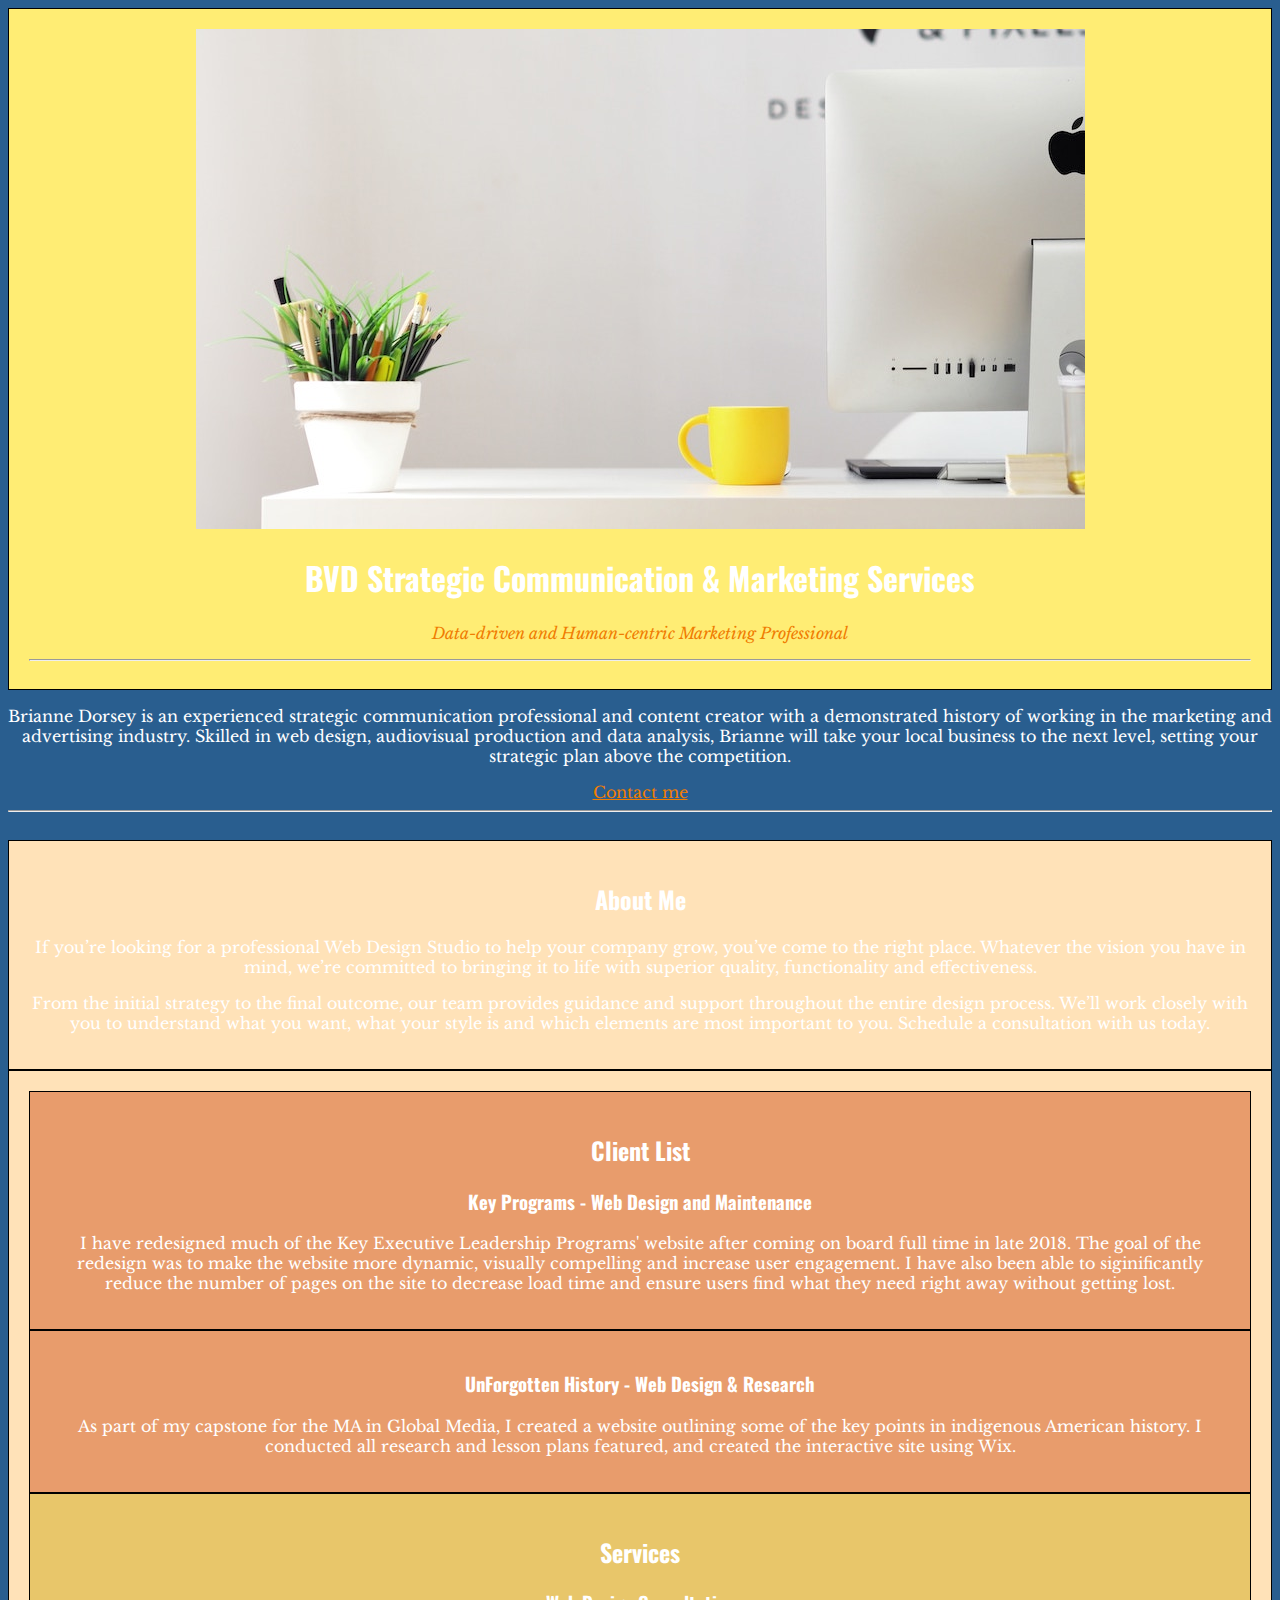
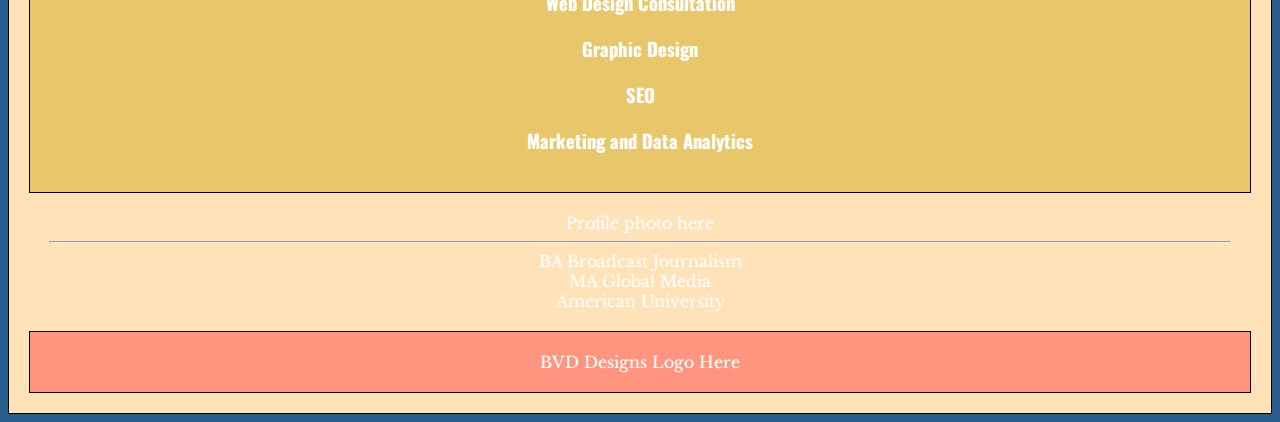
==== unit_5/index.html @ 70220b96 "completed layout sections" ====
<!DOCTYPE html>
<html>
<head>
	<link rel="stylesheet" type="text/css" href="css/style.css">
	<title>BVD</title>
	</head>
<body>
<wrapper>
<header>
	<img src="images/hero_1.jpg" alt="Computer workstation" title="Hero">
	<h1>BVD Strategic Communication & Marketing Services</h1>
	<p id="slogan"> Data-driven and Human-centric Marketing Professional</p><hr>
</header>
	<p class="about">Brianne Dorsey is an experienced strategic communication professional and content creator with a demonstrated history of working in the marketing and advertising industry. Skilled in web design, audiovisual production and data analysis, Brianne will take your local business to the next level, setting your strategic plan above the competition. </p>
	<a href="mailto:bdorsey@american.edu"> Contact me </a><br>
	<hr><br>
	</div>
	<section>
		<h2> About Me </h2>
		<p>If you’re looking for a professional Web Design Studio to help your company grow, you’ve come to the right place. Whatever the vision you have in mind, we’re committed to bringing it to life with superior quality, functionality and effectiveness.<br>
		<p>From the initial strategy to the final outcome, our team provides guidance and support throughout the entire design process. We’ll work closely with you to understand what you want, what your style is and which elements are most important to you. Schedule a consultation with us today.</p>
	</section>
	<section>
	<article>
		<h2>Client List</h2>
		<h3>Key Programs - Web Design and Maintenance</h3>
		<p>I have redesigned much of the Key Executive Leadership Programs' website after coming on board full time in late 2018. The goal of the redesign was to make the website more dynamic, visually compelling and increase user engagement. I have also been able to siginificantly reduce the number of pages on the site to decrease load time and ensure users find what they need right away without getting lost.</p>
	</article>
	<article>
		<h3>UnForgotten History - Web Design & Research</h3>
		<p>As part of my capstone for the MA in Global Media, I created a website outlining some of the key points in indigenous American history.  I conducted all research and lesson plans featured, and created the interactive site using Wix. </p>
	</article>

	<nav>

		<h2> Services </h2>
		<h3> Web Design Consultation</h3>
		<h3> Graphic Design</h3>
		<h3>SEO</h3>
		<h3>Marketing and Data Analytics</h3>

	</nav>

   <aside>
   		Profile photo here<br><hr>
   		BA Broadcast Journalism<br>
   		MA Global Media<br>
   		American University<br>
	</aside>
<footer>
	BVD Designs Logo Here
</footer>
</wrapper>
</body>
</html>
---- unit_5/css/style.css ----
@import url('https://fonts.googleapis.com/css?family=Oswald&display=swap');
@import url('https://fonts.googleapis.com/css?family=Libre+Baskerville&display=swap');

header{

	background-color: #FFED74;
    border: 1px black solid;
    padding: 20px;
}


nav{
background-color: #E8C66A;
border: 1px black solid;
padding: 20px;
}

aside{
background-color: #FFC675
border: 1px black solid;
padding: 20px;

}

article{

background-color: #E89C6C;
border: 1px black solid;
padding: 20px;
}

footer{

	background-color: #FF957E;
	border: 1px black solid;
    padding: 20px;
}

div, section{

	background-color: #FFE2B8;
	border: 1px black solid;
    padding: 20px;
}

h1, h2, h3{
	text-align: center;
	font-family: 'Oswald';
	color: #FFFFFF; 
}

#slogan{
	font-style: italic;
	text-align: center;
	color: #f07d02;
}

body{
	background-color: #295e8f;
	text-align: center;
	font-family: 'Libre Baskerville';
	color: #FFFFFF;
}

ul{
	text-align: left;
	color: #295e8f;
}
a{
	color: #f07d02;
}
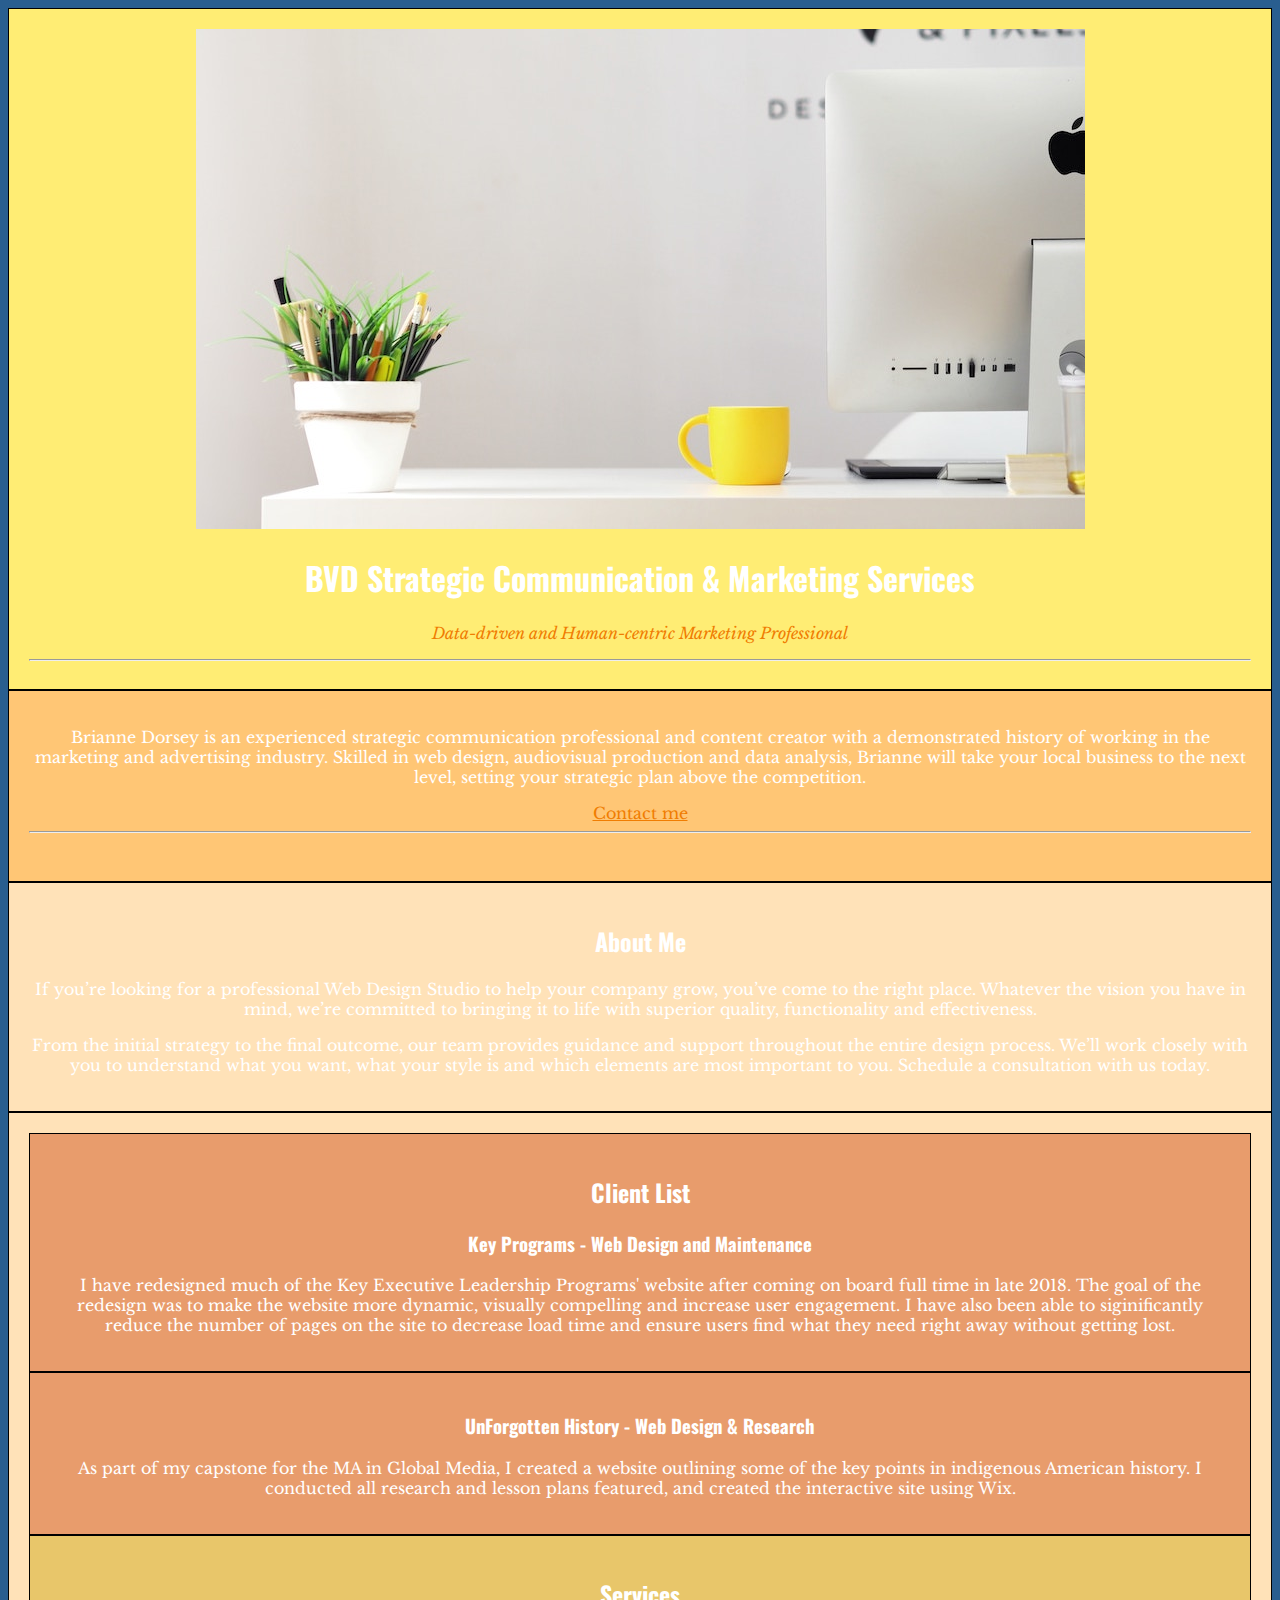
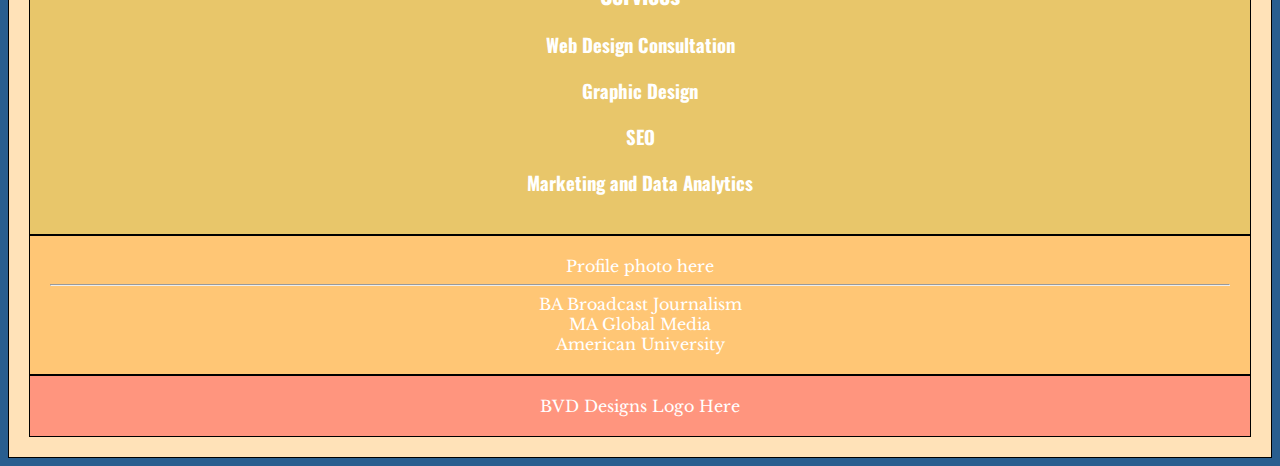
==== commit b390afe9: "fixed error in css" ====
--- a/unit_5/index.html
+++ b/unit_5/index.html
@@ -11,10 +11,11 @@
 	<h1>BVD Strategic Communication & Marketing Services</h1>
 	<p id="slogan"> Data-driven and Human-centric Marketing Professional</p><hr>
 </header>
+<aside>
 	<p class="about">Brianne Dorsey is an experienced strategic communication professional and content creator with a demonstrated history of working in the marketing and advertising industry. Skilled in web design, audiovisual production and data analysis, Brianne will take your local business to the next level, setting your strategic plan above the competition. </p>
 	<a href="mailto:bdorsey@american.edu"> Contact me </a><br>
 	<hr><br>
-	</div>
+</aside>
 	<section>
 		<h2> About Me </h2>
 		<p>If you’re looking for a professional Web Design Studio to help your company grow, you’ve come to the right place. Whatever the vision you have in mind, we’re committed to bringing it to life with superior quality, functionality and effectiveness.<br>
--- a/unit_5/css/style.css
+++ b/unit_5/css/style.css
@@ -16,9 +16,9 @@
 }
 
 aside{
-background-color: #FFC675
-border: 1px black solid;
-padding: 20px;
+	background-color: #FFC675;
+	border: 1px black solid;
+	padding: 20px;
 
 }
 
